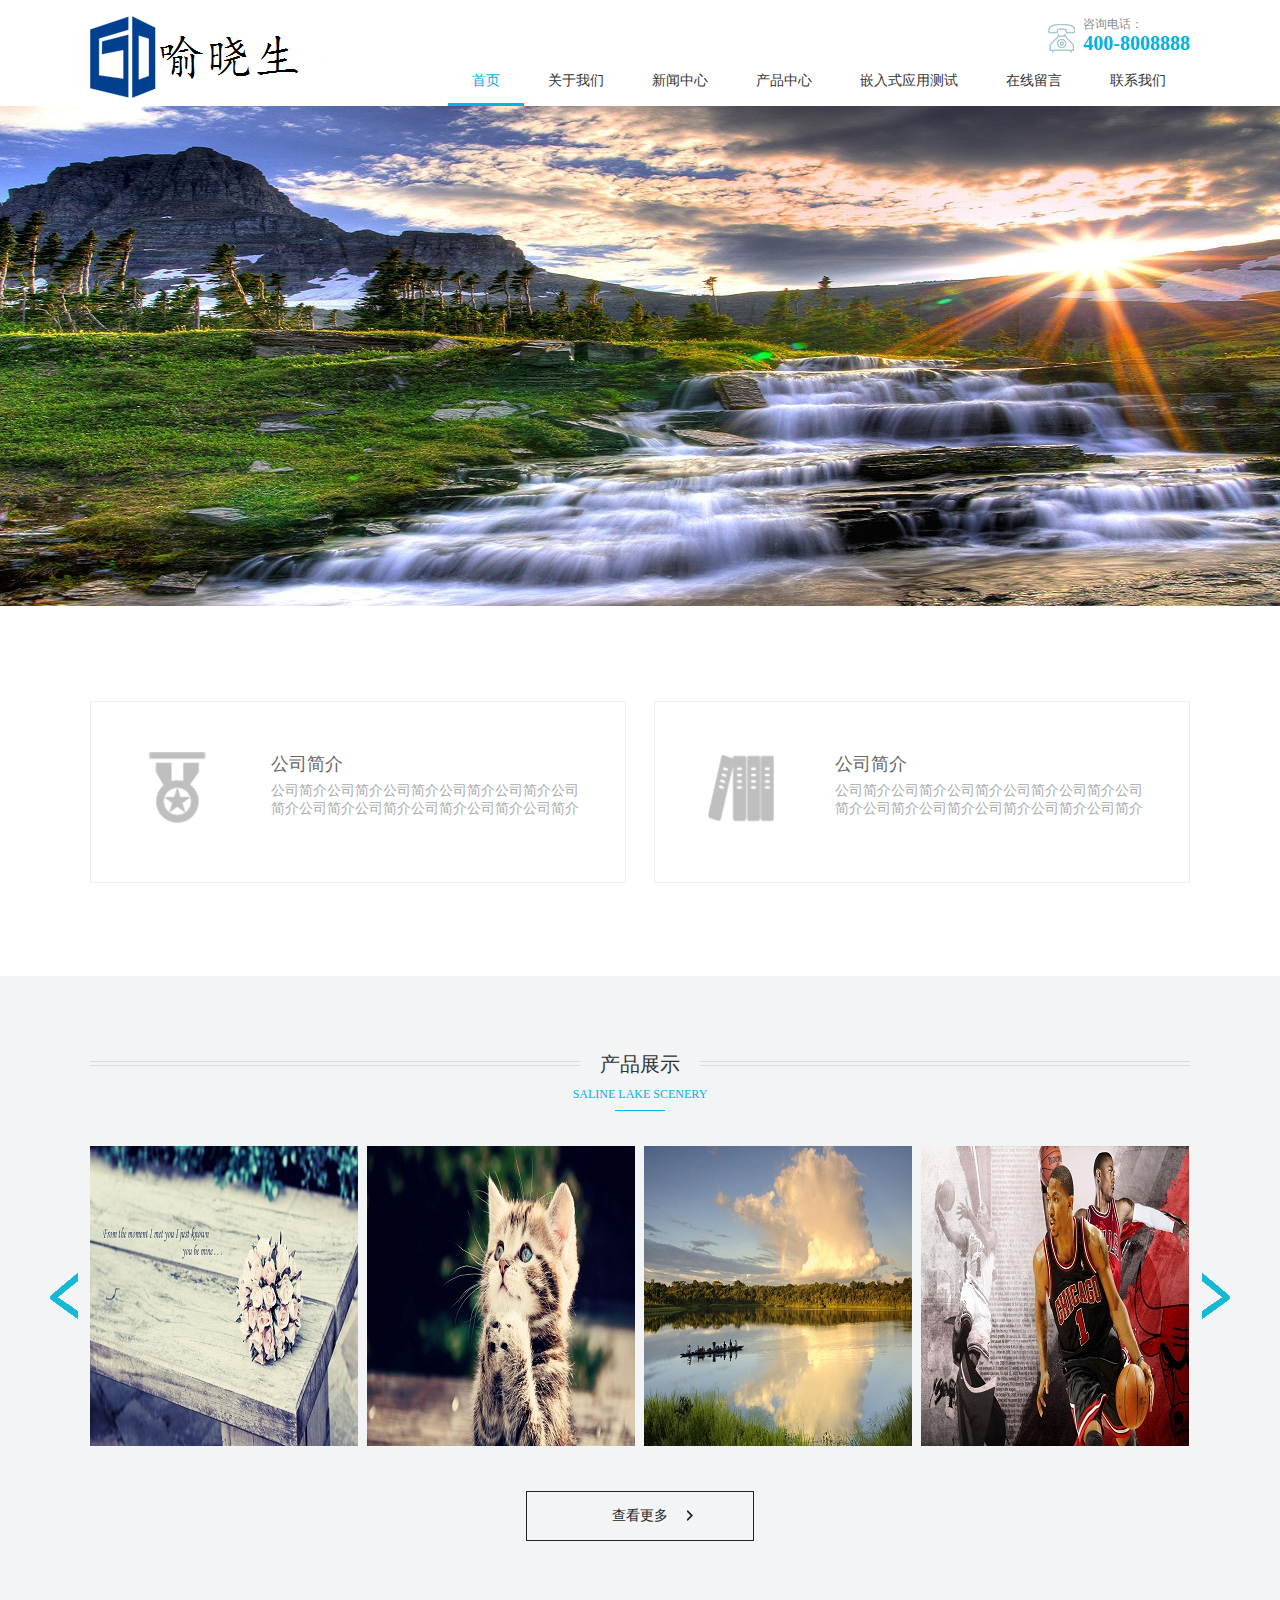
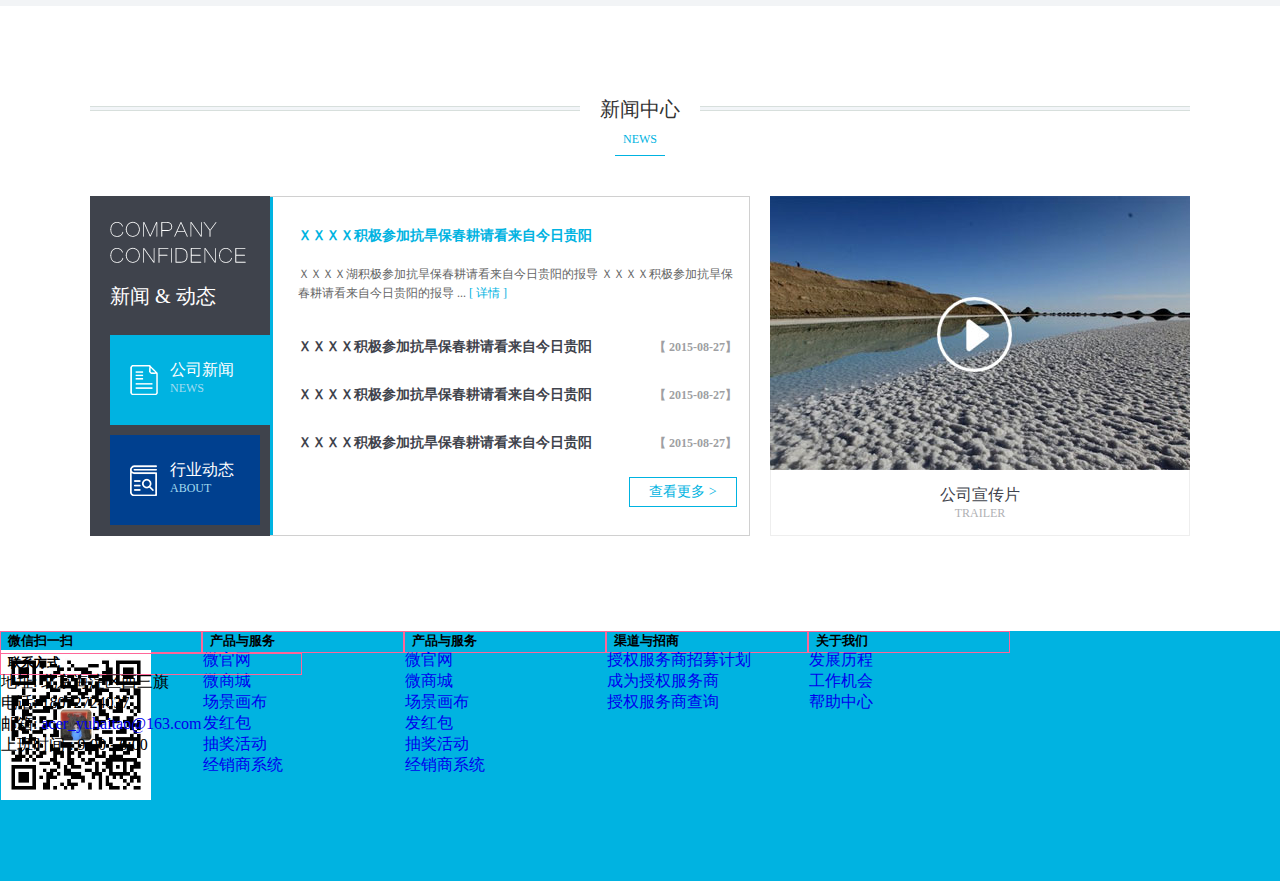
==== index.html @ c7818533 "virtualbox" ====
<!DOCTYPE html PUBLIC "-//W3C//DTD XHTML 1.0 Transitional//EN" "http://www.w3.org/TR/xhtml1/DTD/xhtml1-transitional.dtd">
<html xmlns="http://www.w3.org/1999/xhtml">
<head>
<meta http-equiv="Content-Type" content="text/html; charset=utf-8" />
<title>梦想的雨季官方首页</title>
<link rel="stylesheet" type="text/css" href="style/webstyle.css"/>
</head>

<body>	
		<!--头部区域-->
<div class="header">
	<a href="#" class="hd_logo"><img src="images/logo.png" alt="" /></a>
    <div class="hd_tel">咨询电话：<p>400-8008888</p></div>
    <div class="hd_nav">
    	<ul>
        	<li class="on"><a href="#">首页</a><i></i></li>
            <li><a href="#">关于我们</a><i></i></li>
            <li><a href="#">新闻中心</a><i></i></li>
            <li><a href="#">产品中心</a><i></i></li>
            <li><a href="index-fire.html">嵌入式应用测试</a><i></i></li>
            <li><a href="#">在线留言</a><i></i></li>
            <li><a href="#">联系我们</a><i></i></li>
        </ul>
    </div>                                   
</div>
<!--头部区域 end-->


<!--海报区域-->
<div class="banner"></div>
<!--海报区域 end-->


<!--关于我们区域-->
<div class="about">

	<div class="box box_l">
    	<a href="#">
        	<i></i>
            <h2>公司简介</h2>
            <p>公司简介公司简介公司简介公司简介公司简介公司简介公司简介公司简介公司简介公司简介公司简介</p>
        </a>    
    </div>
    
    
    
    <div class="box box_r">
    	<a href="#">
        	<i></i>
            <h2>公司简介</h2>
            <p>公司简介公司简介公司简介公司简介公司简介公司简介公司简介公司简介公司简介公司简介公司简介</p>
        </a>    
    </div>
    
    
</div>
<!--关于我们区域 end-->



<!--产品区域-->
<div class="pro">

	<div class="pro_title common_title">
    	<h2>产品展示</h2>
        <p>Saline Lake scenery</p>
        <i></i>
    </div>

	<div class="pro_con">
    
    	<div class="btn btn_l">
        	<i></i>
        </div>
        
        <div class="out">
        	<ul>
            	<li><a href="#"><img src="images/e.jpg" alt="" /></a></li>
                <li><a href="#"><img src="images/439.jpg" alt="" /></a></li>
                <li><a href="#"><img src="images/8470.jpg" alt="" /></a></li>
                <li><a href="#"><img src="images/s.jpg" alt="" /></a></li>
                <li><a href="#"><img src="images/41.jpg" alt="" /></a></li>
                
            </ul>
        </div>
        
        <div class="btn btn_r">
        	<i></i>
        </div>
    </div>
    
     <a href="#" class="pro_more">查看更多<i></i></a>
</div>
<!--产品区域 end-->



<!--新闻区域-->
<div class="news">

	<div class="news_title common_title">
    	<h2>新闻中心</h2>
        <p>NEWS</p>
        <i></i>
    </div>
    
    <div class="news_con">
    	<div class="news_main">
        	<div class="news_main_left">
            	<img src="images/news_left_text.png" alt="" class="img">
                <h2>新闻 & 动态</h2>
                <div class="btn btn_t on">
                	<img src="images/iconfont-xinwen.png" />
                    <h3>公司新闻<span>NEWS</span></h3>
                </div>
                
                <div class="btn btn_b">
                	<img src="images/iconfont-industry-report.png" />
                    <h3>行业动态<span>ABOUT</span></h3>
                </div>
                
            </div>
            
            <div class="news_main_right">
            	<div class="box_out">
                    <div class="box box_t">
                    	<div class="top">
                        	<h4><a href="#">ＸＸＸＸ积极参加抗旱保春耕请看来自今日贵阳</a></h4>
                            <p>ＸＸＸＸ湖积极参加抗旱保春耕请看来自今日贵阳的报导 ＸＸＸＸ积极参加抗旱保春耕请看来自今日贵阳的报导 ...  <a href="#">[ 详情 ]</a></p>
                        </div>
                        
                        <div class="list">
                        	<h4><span>【 2015-08-27】</span><a href="#">ＸＸＸＸ积极参加抗旱保春耕请看来自今日贵阳</a></h4>
                            <h4><span>【 2015-08-27】</span><a href="#">ＸＸＸＸ积极参加抗旱保春耕请看来自今日贵阳</a></h4>
                            <h4><span>【 2015-08-27】</span><a href="#">ＸＸＸＸ积极参加抗旱保春耕请看来自今日贵阳</a></h4>
                        </div>
                        
                        <a href="#" class="box_more">查看更多 &gt;</a>
                    
                    </div>
                    
                    
                    
                    <div class="box box_b">
                    	<div class="top">
                        	<h4><a href="#">ＸＸＸＸ积极参加抗旱保春耕请看来自今日贵阳</a></h4>
                            <p>ＸＸＸＸ湖积极参加抗旱保春耕请看来自今日贵阳的报导 ＸＸＸＸ积极参加抗旱保春耕请看来自今日贵阳的报导 ...  <a href="#">[ 详情 ]</a></p>
                        </div>
                        
                        <div class="list">
                        	<h4><span>【 2015-08-27】</span><a href="#">ＸＸＸＸ积极参加抗旱保春耕请看来自今日贵阳</a></h4>
                            <h4><span>【 2015-08-27】</span><a href="#">ＸＸＸＸ积极参加抗旱保春耕请看来自今日贵阳</a></h4>
                            <h4><span>【 2015-08-27】</span><a href="#">ＸＸＸＸ积极参加抗旱保春耕请看来自今日贵阳</a></h4>
                        </div>
                        
                        <a href="#" class="box_more">查看更多 &gt;</a>
                    
                    
                    </div>
                </div>
            </div>        
            
            
            
        </div>
        
        <div class="video">
        	<img src="images/video_img.jpg" alt="" />
            <div class="text">
            	<h4>公司宣传片<span>Trailer</span></h4>
            </div>
        </div>
    
    </div>
	
	

</div>
<!--新闻区域 end-->




<!--底部区域-->
<div class="footer1">
          
</div>
<!--底部区域 end-->
<!-- 页尾Starts -->
 <div class="foot">
           
		   <div class="foot-item1">
                            <!-- Heading -->
                            <h5 class="bold"><i class="fa fa-user"></i>&nbsp;&nbsp;微信扫一扫</h5>
                            <img src="img/qrcode.jpg" alt="微信二维码" width="150px">

            </div>
			
			<div class="foot-item2">
                            <!-- Heading -->
                            <h5 class="bold"><i class="fa fa-comments"></i>&nbsp;&nbsp;产品与服务</h5>
                            <!-- Foot Item Content -->
                            <div class="foot-item-content">
                                <ul class="list-unstyled">
                                    <!-- Link -->
                                    <li><a href="#">微官网</a>
                                    </li>
                                    <li><a href="#">微商城</a>
                                    </li>
                                    <li><a href="#">场景画布</a>
                                    </li>
                                    <li><a href="#">发红包</a>
                                    </li>
                                    <li><a href="#">抽奖活动</a>
                                    </li>
                                    <li><a href="#">经销商系统</a>
                                    </li>
                                </ul>
                            </div>
             </div>
			 
			<div class="foot-item3">
                            <!-- Heading -->
                            <h5 class="bold"><i class="fa fa-comments"></i>&nbsp;&nbsp;产品与服务</h5>
                            <!-- Foot Item Content -->
                            <div class="foot-item-content">
                                <ul class="list-unstyled">
                                    <!-- Link -->
                                    <li><a href="#">微官网</a>
                                    </li>
                                    <li><a href="#">微商城</a>
                                    </li>
                                    <li><a href="#">场景画布</a>
                                    </li>
                                    <li><a href="#">发红包</a>
                                    </li>
                                    <li><a href="#">抽奖活动</a>
                                    </li>
                                    <li><a href="#">经销商系统</a>
                                    </li>
                                </ul>
                            </div>
			  </div>
			  
			   <div class="foot-item4">
                            <!-- Heading -->
                            <h5 class="bold"><i class="fa fa-comments"></i>&nbsp;&nbsp;渠道与招商</h5>
                            <!-- Foot Item Content -->
                            <div class="foot-item-content">
                                <ul class="list-unstyled">
                                    <!-- Link -->
                                    <li><a href="#">授权服务商招募计划</a>
                                    </li>
                                    <li><a href="#">成为授权服务商</a>
                                    </li>
                                    <li><a href="#">授权服务商查询</a>
                                    </li>

                                </ul>
                            </div>
               </div>
			  
			   <div class="foot-item5">
                            <!-- Heading -->
                            <h5 class="bold"><i class="fa fa-comments"></i>&nbsp;&nbsp;关于我们</h5>
                            <!-- Foot Item Content -->
                            <div class="foot-item-content">
                                <ul class="list-unstyled">
                                    <!-- Link -->
                                    <li><a href="#">发展历程</a>
                                    </li>
                                    <li><a href="#">工作机会</a>
                                    </li>
                                    <li><a href="#">帮助中心</a>
                                    </li>

                                </ul>
                            </div>
                </div>
				
				 <div class="foot-item6">
                            <!-- Heading -->
                            <h5 class="bold"><i class="fa fa-building-o"></i>&nbsp;&nbsp;联系方式</h5>
                            <!-- Foot Item Content -->
                            <div class="foot-item-content address">
                                <!-- Heading -->
                               
                                <!-- Paragraph -->
                                <p class="add">
                                    
								   <p class="tel"> 
								   <i class="fa fa-phone"></i> 地址: 北京海淀区西三旗
								    <br />
								   <i class="fa fa-phone"></i> 电话: 18072724037
                                    <br />
                                    <i class="fa fa-envelope"></i> 邮箱: <a href="#">acer_yuhaitao@163.com</a>
                                    <br />
                                    <i class="fa fa-calendar"></i> 上班时间 : 9:00 - 6:00</p>
                            </div>
                 </div>
			  
		  
  </div> 



</body>
</html>
---- style/webstyle.css ----
a,b,big,body,dd,del,div,dl,dt,em,font,form,h1,h2,h3,h4,h5,h6,html,i,iframe,img,ins,label,li,ol,p,pre,small,span,strong,u,ul{margin:0;padding:0}

body{ font-family:"微软雅黑", "宋体"}
a{ text-decoration:none;}
img{ border:none;}
ul,ol{ list-style:none;}

.common_title{ width:1100px; margin:0 auto; background:url(../images/title_bg.png) repeat-x center 10px; text-align:center; }
.common_title h2{ font-size:20px; color:#333; font-weight:100; background:#f2f4f6; display:inline-block; padding:0 20px;}
.common_title p{ font-size:12px; color:#00b3e1; text-transform:uppercase; line-height:1em; margin:10px 0;}
.common_title i{ width:50px; height:1px; display:inline-block; background:#00b3e1}




/*头部区域*/
.header{ width:1100px; height:106px; margin:0 auto; position:relative;}
.hd_logo{ position:absolute; top:16px;left:0}

.hd_tel{ position:absolute; top:16px;right:0; font-size:12px;color:#888; background:url(../images/icon_bg.png) no-repeat left 8px; padding-left:35px;}

.hd_tel p{ font-size:20px; color:#00b3e1; font-weight:900; line-height:1em;}


.hd_nav{  height:50px; position:absolute; bottom:0;right:0}
.hd_nav li{ float:left; position:relative;}
.hd_nav li a{ display:block; line-height:50px; padding:0 24px; font-size:14px; color:#333;}
.hd_nav li i{ display:block; width:0%; height:3px; background:#00b3e1; position:absolute; bottom:0; left:50%; transition:0.3s;}

.hd_nav li.on a,.hd_nav li:hover a{color:#00b3e1}
.hd_nav li.on i,.hd_nav li:hover i{ left:0; width:100%;}

/*头部区域 end*/



/*海报区域*/
.banner{ width:100%; height:500px; background:url(../images/banner.jpg) no-repeat center}
/*海报区域 end*/


/*关于我们区域*/
.about{ width:1100px; height:180px; margin:95px auto;}
.about .box{ width:534px; height:180px; border:1px solid #eee; position:relative; transition:0.3s;}
.about .box:hover{ background:#00408f; border:1px solid #00408f;}
.about .box_l{ float:left;}
.about .box_r{ float:right;}
.about .box i{ display:block; width:72px; height:72px;  position:absolute; top:50px; left:50px; background:url(../images/icon_bg.png) no-repeat}
.about .box_l i{ background-position:left -29px;}
.about .box_l:hover i{background-position:left -101px;}
.about .box_r i{ background-position:left -173px;}
.about .box_r:hover i{background-position:left -245px;}

.about .box h2{ position:absolute; top:50px; left:180px; font-size:18px; color:#666; font-weight:100}
.about .box p{ position:absolute; top:80px; left:180px; font-size:14px; color:#aaa; width:320px;}
.about .box:hover h2{ color:#fff;}
.about .box:hover p{ color:#a1aec8;}
/*关于我们区域 end*/


/*产品区域*/

.pro{ width:100%; height:630px; background:#f2f4f6; overflow:hidden}
.pro_title{ margin-top:75px; margin-bottom:35px;}
.pro_con{ width:1180px; height:300px; margin:0 auto;}

.pro_con .btn{ width:40px; height:300px; float:left; cursor:pointer;}
.pro_con .btn i{ display:block; width:28px; height:46px; background:url(../images/icon_bg.png) no-repeat;  margin-top:127px;}
.pro_con .btn_l i{ background-position:0 -317px;}
.pro_con .btn_r i{ background-position:-28px -317px; margin-left:12px;}


.pro_con .out{ width:1100px; height:300px;  float:left; overflow:hidden;}
.pro_con .out ul{ width:5000px;}
.pro_con .out li{ float:left; margin-right:9px;}

.pro_more{ width:226px; height:48px; border:1px solid #202524; display:block; margin:0 auto; text-align:center; line-height:48px; font-size:14px; color:#202524; position:relative; transition:0.3s; margin-top:45px;}
.pro_more:hover{ background:#00b3e1; color:#fff; border:1px solid #00b3e1}

.pro_more i{ display:block; width:6px; height:11px; background:url(../images/more_bg.png) no-repeat;  position:absolute; top:18px;left:160px; transition:left 0.3s}
.pro_more:hover i{ background-position:left -11px; left:180px;}
/*产品区域 end*/



/*新闻区域*/
.news{ width:1100px; height:445px; margin:90px auto;}
.news_title{}
.news_title h2{ background:#fff;}

.news_con{ width:1100px; height:340px;  margin-top:40px;}
.news_main{ width:660px; height:340px; background:#0CF; float:left;}
.news_main_left{ width:160px; padding-left:20px; height:340px; background:#3f434c; float:left;}
.news_main_left .img{ margin-top:25px;}
.news_main_left h2{ font-size:20px; color:#fff; font-weight:100; margin:20px 0 25px;}
.news_main_left .btn{ width:150px; height:90px; margin-bottom:10px; position:relative; transition:0.3s; cursor:pointer;}


.news_main_left .btn:hover,.news_main_left .btn.on{ width:160px;}


.news_main_left .btn_t{ background:#00b3e1;}
.news_main_left .btn_b{ background:#00408f;}
.news_main_left .btn img{ position:absolute; top:30px; left:20px;}
.news_main_left .btn h3{ position:absolute; top:25px; left:60px; font-size:16px; font-weight:100; color:#fff;}
.news_main_left .btn h3 span{ font-size:12px; color:#a3dbf0; display:block;}



.news_main_right{ width:479px; height:338px; background:#fff; float:left; border:1px solid #d0d0d0; border-left:none; overflow:hidden;}
.news_main_right .box{ border-left:3px solid #00b3e1; width:439px; height:308px; padding:30px 12px 0 25px;}
.news_main_right .box h4 a{ color:#00b3e1; font-size:14px;}
.news_main_right .box p{ font-size:12px;color:#666; line-height:1.6em; margin-top:20px;}
.news_main_right .box p a{color:#00b3e1;}
.news_main_right .box .list{ margin-top:20px;}
.news_main_right .box .list h4{ line-height:3em;}
.news_main_right .box .list h4 a{ color:#3f434c;}
.news_main_right .box .list h4 span{ float:right; font-size:12px; color:#9e9fa3;}
.news_main_right .box_more{ width:106px; height:28px; border:1px solid #00b3e1; display:block; color:#00b3e1; text-align:center; line-height:28px; float:right; margin-top:10px; font-size:14px;}


.news_main_right .box_b{ border-left:3px solid #00408f;}
.news_main_right .box_b h4 a{ color:#00408f;}
.news_main_right .box_b .box_more{ border:1px solid #00408f; color:#00408f}

.news .video{width:420px; height:340px; float:right;}
.news .video .text{ text-align:center; border:1px solid #eee; border-top:none; height:65px;}
.news .video .text h4{ font-size:16px; color:#3f434c; font-weight:100; padding-top:15px;}
.news .video .text h4 span{ display:block; text-transform:uppercase; font-size:12px; color:#b0b1b4;}
/*新闻区域 end*/


/*底部区域*/
/*.footer{ width:100%; height:250px; background:#00b3e1;}*/
.footer{ width:100%; height:250px; background:#00b3e1;}
/*底部区域 end*/

 .foot{ width:100%; height:250px; background:#00b3e1;}
.foot-item1{ width:200px; height:20px; border:1px solid #FF6699; float:left}   
.foot-item2{ width:200px; height:20px; border:1px solid #FF6699; float:left}  
.foot-item3{ width:200px; height:20px; border:1px solid #FF6699; float:left}  
.foot-item4{ width:200px; height:20px; border:1px solid #FF6699; float:left}  
.foot-item5{ width:200px; height:20px; border:1px solid #FF6699; float:left}  
.foot-item6{ width:300px; height:20px; border:1px solid #FF6699; float:left}
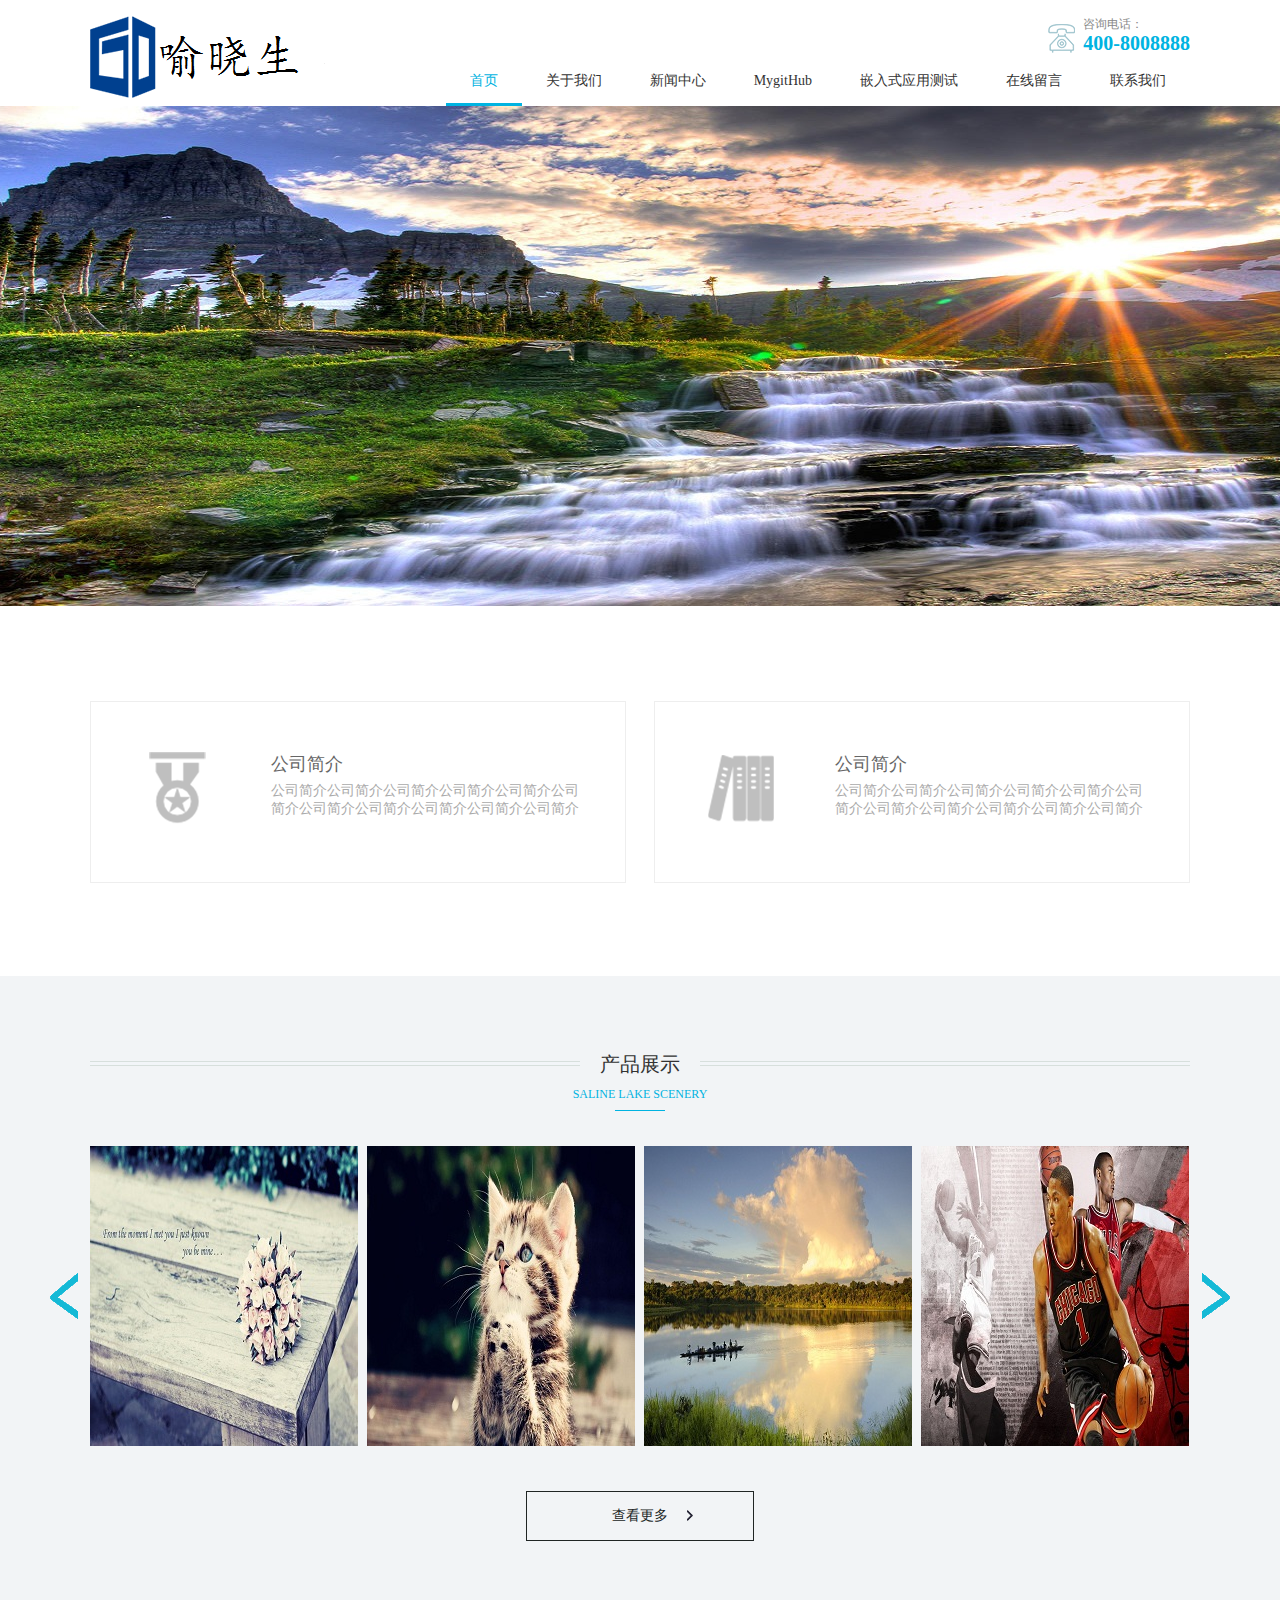
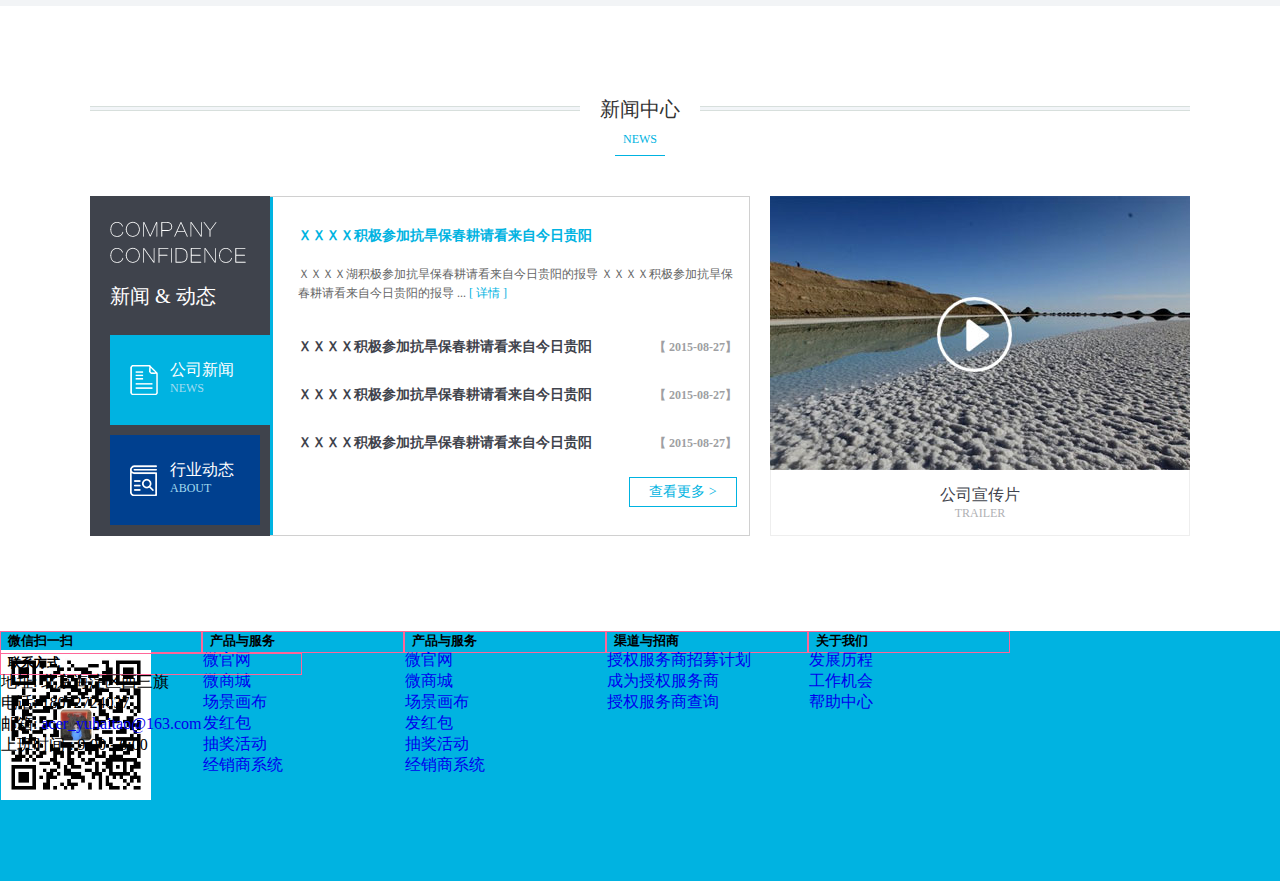
==== commit 137f5105: "add mygithub" ====
--- a/index.html
+++ b/index.html
@@ -16,7 +16,7 @@
         	<li class="on"><a href="#">首页</a><i></i></li>
             <li><a href="#">关于我们</a><i></i></li>
             <li><a href="#">新闻中心</a><i></i></li>
-            <li><a href="#">产品中心</a><i></i></li>
+            <li><a href="https://github.com/acer-haitao">MygitHub</a><i></i></li>
             <li><a href="index-fire.html">嵌入式应用测试</a><i></i></li>
             <li><a href="#">在线留言</a><i></i></li>
             <li><a href="#">联系我们</a><i></i></li>
